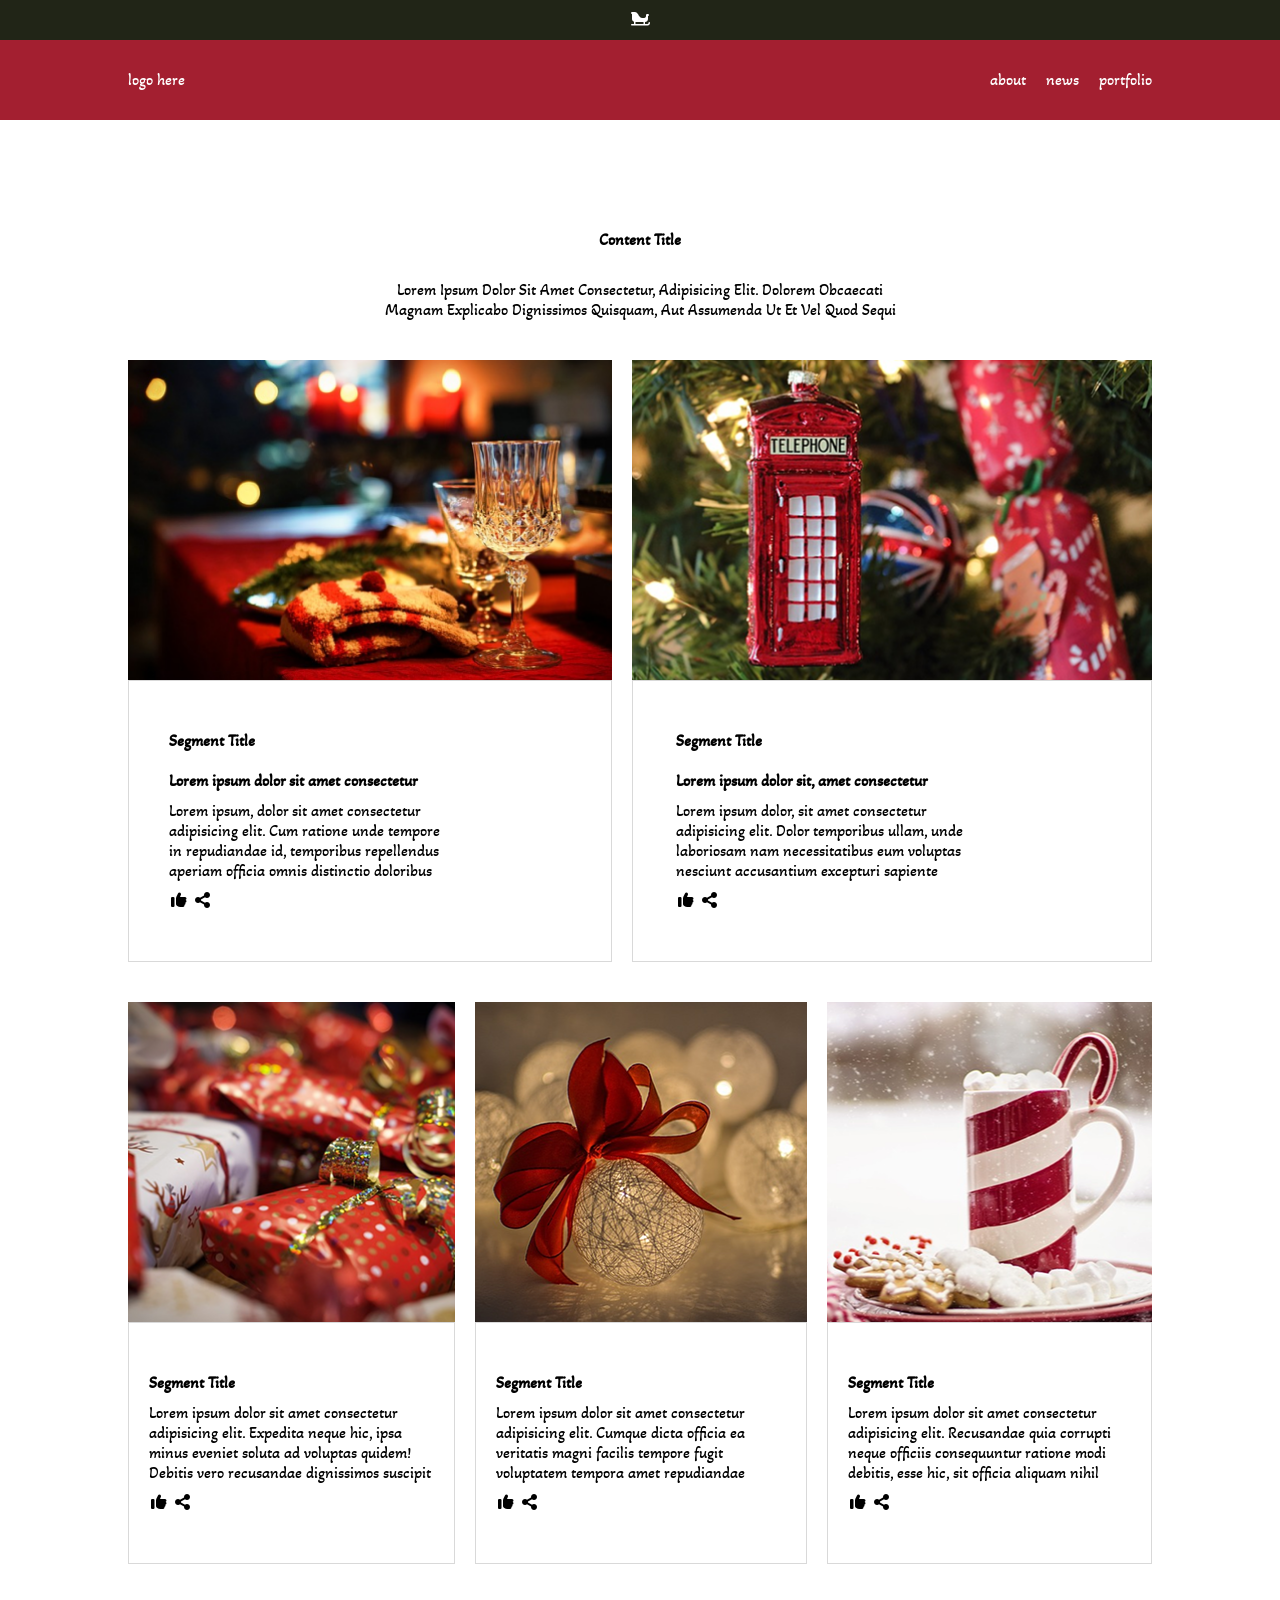
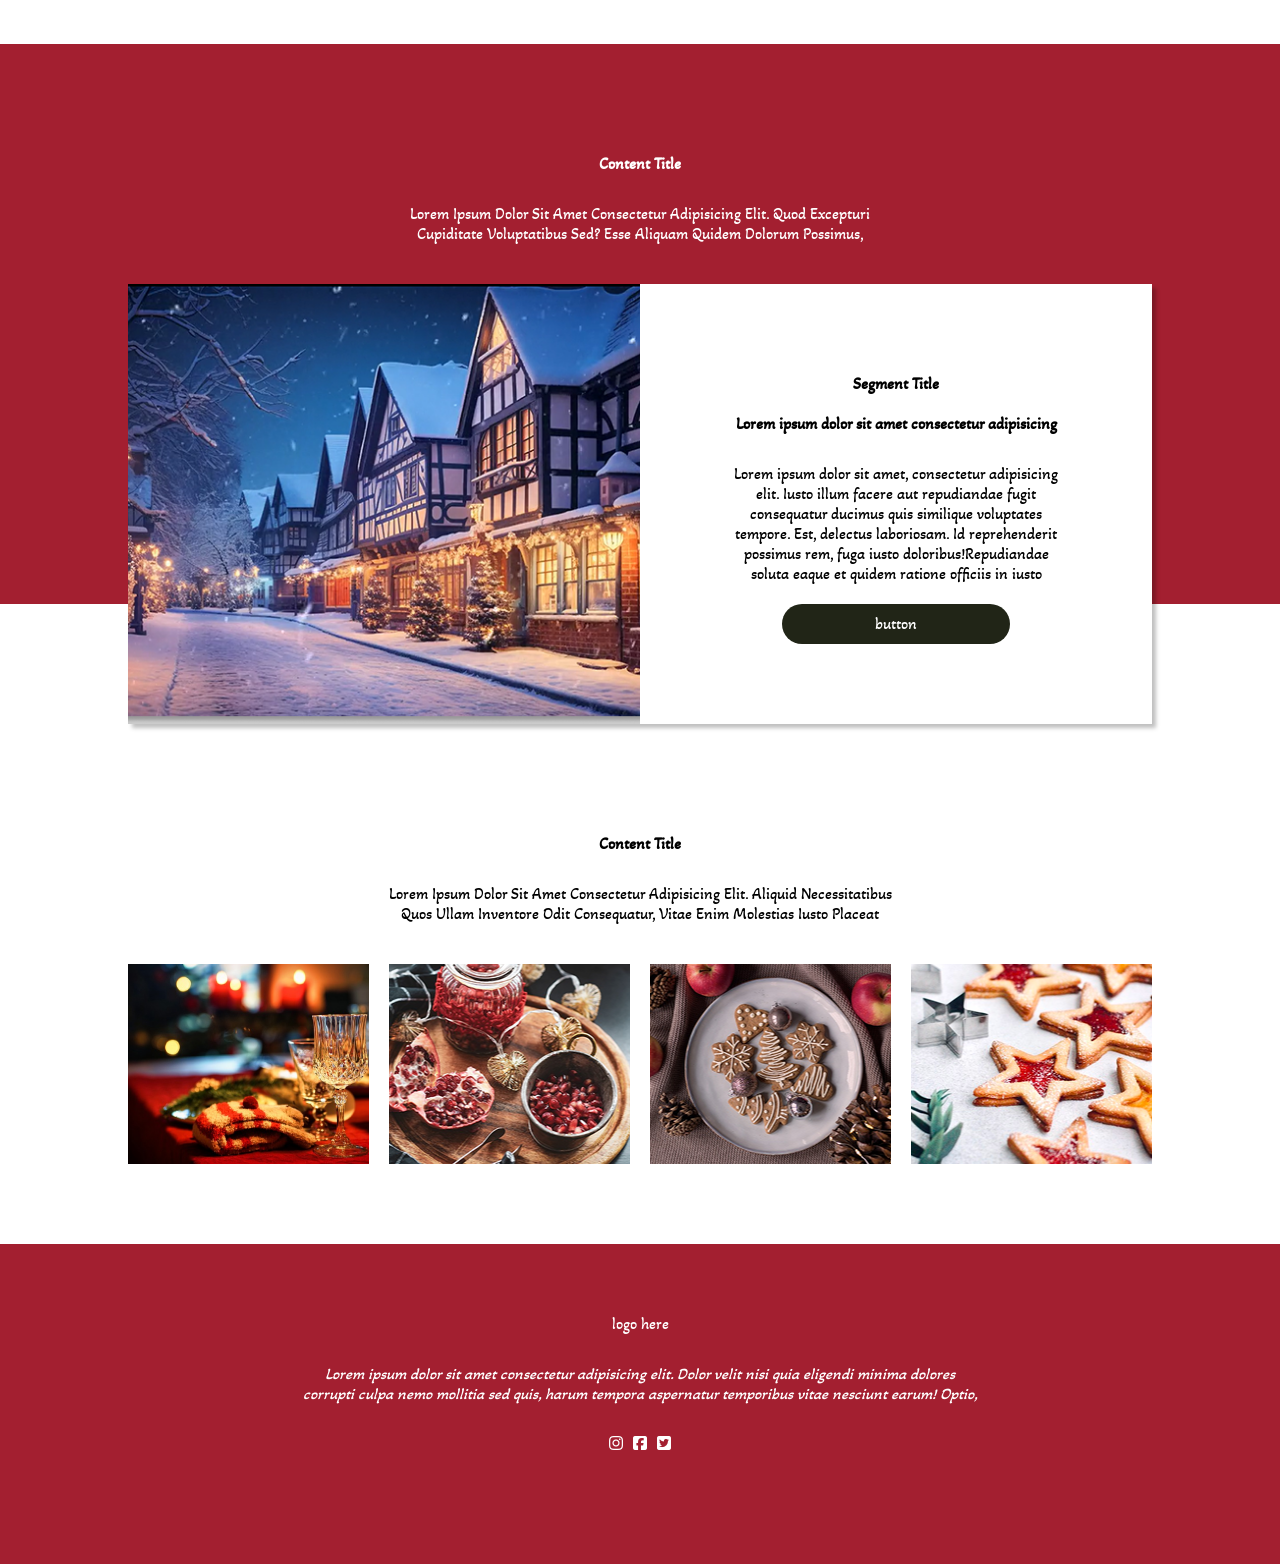
==== index.html @ 7577cf9d "인덱스" ====
<!DOCTYPE html>
<html lang="ko">

<head>
    <meta charset="UTF-8">
    <meta name="viewport" content="width=device-width, initial-scale=1.0">
    <title>크리스마스 사이트</title>
    <link rel="stylesheet" href="./css/all.min.css">
    <link rel="stylesheet" href="./reset.css">
    <style>
        @import url('https://fonts.googleapis.com/css2?family=Akaya+Kanadaka&family=Bitcount+Grid+Double:wght@100..900&family=Inter:ital,opsz,wght@0,14..32,100..900;1,14..32,100..900&family=Overlock:ital,wght@0,400;0,700;0,900;1,400;1,700;1,900&family=Pompiere&display=swap');

        body{
            font-family: 'Akaya Kanadaka', 'Inter', 'Overlock';
        }

        /* hdr-top-wrap */
        .hdr-top-wrap {
            background-color: #212517;
        }
        .hdr-top-wrap>.hdr-top {
            width: 80%;
            max-width: 1080px;
            margin: 0 auto;
            line-height: 40px;
            text-align: center;
            color: #fff;
        }

        .hdr-top-wrap>.hdr-top>i {}

        /* hdr-wrap */
        .hdr-wrap {
            background-color: #a31f30;
        }

        .hdr-wrap>header {
            width: 80%;
            max-width: 1080px;
            margin: 0 auto;
            display: flex;
            justify-content: space-between;
            line-height: 80px;
            color: #fff;
            font-family: 'Akaya Kanadaka';
        }

        .hdr-wrap>header>h1 {}

        .hdr-wrap>header>ul {
            display: flex;
            column-gap: 20px;
        }

        .hdr-wrap>header>ul>li {}

        /* 콘텐츠 공통 */
        .cnt-wrap{}

        .cnt-wrap>.content {
            width: 80%;
            max-width: 1080px;
            margin: 0 auto;
            margin-top: 80px;
        }

        .cnt-wrap>.content>header {
            text-align: center;
            text-transform: capitalize;
        }

        .cnt-wrap>.content>header>h2 {
            line-height: 80px;
            font-weight: 700;
        }

        .cnt-wrap>.content>header>h4 {
            height: 40px;
            line-height: 20px;
            overflow: hidden;
            width: calc(100% / 12 * 6);
            margin: 0 auto;
        }

        .cnt-wrap>.content>section {
            margin-top: 40px;
        }

        .cnt-wrap>.content>section>article {}

        .cnt-wrap>.content>section article>.image {
            background-color: #ccc;
            background-size: cover; 
            background-position: center; 
            background-repeat: no-repeat;
            color: transparent;
            font-size: 1px;
        }

        .cnt-wrap>.content>section>article>.texts {}

        .cnt-wrap>.content>section article>.texts>h3{
            line-height: 40px;
            font-weight: 700;
            text-transform: capitalize;
        }

        .cnt-wrap>.content>section article>.texts>h4{
            line-height: 40px;
            height: 40px;
            overflow: hidden;
            font-weight: 600;
        }

        .cnt-wrap>.content>section article>.texts>p {
            height: 80px;
            line-height: 20px;
            overflow: hidden;
        }

        .cnt-wrap>.content>section article>.texts>.icons {
            line-height: 40px;
        }

        .cnt-wrap>.content>section>article>.texts>.icons>i {}

        /* cnt-wrap1 */
        .cnt-wrap.cnt-wrap1 {}

        .cnt-wrap.cnt-wrap1>.content.cnt1 {}

        .cnt-wrap.cnt-wrap1>.content.cnt1>header {}

        .cnt-wrap.cnt-wrap1>.content.cnt1>header>h2 {}

        .cnt-wrap.cnt-wrap1>.content.cnt1>header>h4 {}

        .cnt-wrap.cnt-wrap1>.content.cnt1>section {}

        /* art-top */
        .cnt-wrap.cnt-wrap1>.content.cnt1>section>.art-top {
            display: flex;
            column-gap: 20px;
        }

        .cnt-wrap.cnt-wrap1>.content.cnt1>section>.art-top>article {}

        .cnt-wrap.cnt-wrap1>.content.cnt1>section>.art-top>article>.image {
            height: 320px;
        }

        .cnt-wrap.cnt-wrap1>.content.cnt1>section>.art-top>article>.image.i1 {
            background-image: url('./image/content1_image1.png');
        }
        .cnt-wrap.cnt-wrap1>.content.cnt1>section>.art-top>article>.image.i2 {
            background-image: url('./image/content1_image2.png');
            
        }

        .cnt-wrap.cnt-wrap1>.content.cnt1>section>.art-top>article>.texts {
            padding-top: 40px;
            padding-bottom: 40px;
            padding-left: calc(100% / 6 * 0.5);
            padding-right: calc(100% / 6 * 2);
            border : 1px solid #D9D9D9;
        }

        .cnt-wrap.cnt-wrap1>.content.cnt1>section>.art-top>article>.texts>h3 {}

        .cnt-wrap.cnt-wrap1>.content.cnt1>section>.art-top>article>.texts>h4 {}

        .cnt-wrap.cnt-wrap1>.content.cnt1>section>.art-top>article>.texts>p {}

        .cnt-wrap.cnt-wrap1>.content.cnt1>section>.art-top>article>.texts>.icons {}

        .cnt-wrap.cnt-wrap1>.content.cnt1>section>.art-top>article>.texts>.icons>i {}

        /* art-btm */
        .cnt-wrap.cnt-wrap1>.content.cnt1>section>.art-btm {
            display: flex;
            margin-top: 40px;
            column-gap: 20px;
        }

        .cnt-wrap.cnt-wrap1>.content.cnt1>section>.art-btm>article {}
        .cnt-wrap.cnt-wrap1>.content.cnt1>section>.art-btm>article>.image {
            height: 320px;
        }

        .cnt-wrap.cnt-wrap1>.content.cnt1>section>.art-btm>article>.image.i1 {
            background-image: url('./image/content1_image3.png');
        }

        .cnt-wrap.cnt-wrap1>.content.cnt1>section>.art-btm>article>.image.i2 {
            background-image: url('./image/content1_image4.png');
        }

        .cnt-wrap.cnt-wrap1>.content.cnt1>section>.art-btm>article>.image.i3 {
            background-image: url('./image/content1_image5.png');
        }

        .cnt-wrap.cnt-wrap1>.content.cnt1>section>.art-btm>article>.texts {
            padding: 40px 20px;
            border : 1px solid #D9D9D9;
        }

        .cnt-wrap.cnt-wrap1>.content.cnt1>section>.art-btm>article>.texts>h3 {}

        .cnt-wrap.cnt-wrap1>.content.cnt1>section>.art-btm>article>.texts>p {}

        .cnt-wrap.cnt-wrap1>.content.cnt1>section>.art-btm>article>.texts>.icons {}

        .cnt-wrap.cnt-wrap1>.content.cnt1>section>.art-btm>article>.texts>.icons>i {}

        /* cnt-wrap2 */
        .cnt-wrap.cnt-wrap2 {}

        .cnt-wrap.cnt-wrap2>.content.cnt2 {
            width: 100%;
            max-width: none;
        }

        .cnt-wrap.cnt-wrap2>.content.cnt2>header {
            padding-top: 80px;
            padding-bottom: 360px;
            background-color: #A31F30;
            color: #fff;
        }

        .cnt-wrap.cnt-wrap2>.content.cnt2>header>h2 {}

        .cnt-wrap.cnt-wrap2>.content.cnt2>header>h4 {
            width: calc(80% / 12 * 6);
            max-width: 520px;
        }

        .cnt-wrap.cnt-wrap2>.content.cnt2>section {
            width: 80%;
            max-width: 1080px;
            margin: 0 auto;
            margin-top: -320px;
        }

        .cnt-wrap.cnt-wrap2>.content.cnt2>section>article {
            display: flex;
            box-shadow: 4px 4px 4px rgba(0,0,0,0.25);
        }

        .cnt-wrap.cnt-wrap2>.content.cnt2>section>article>.image {
            width: 50%;
            background-image: url('./image/content2_image1.png');
        }

        .cnt-wrap.cnt-wrap2>.content.cnt2>section>article>.texts {
            width: 50%;
            text-align: center;
            padding: 80px calc(100% / 12);
            background-color: #fff;
        }

        .cnt-wrap.cnt-wrap2>.content.cnt2>section>article>.texts>h3 {}

        .cnt-wrap.cnt-wrap2>.content.cnt2>section>article>.texts>h4 {}

        .cnt-wrap.cnt-wrap2>.content.cnt2>section>article>.texts>p {
            height: 120px;
            margin-top: 20px;
        }

        .cnt-wrap.cnt-wrap2>.content.cnt2>section>article>.texts>button {
            line-height: 40px;
            margin-top: 20px;
            width: calc(100% / 6 * 4);
            background-color: #212517;
            border-radius: 20px;
            color: #fff;
        }

        /* cnt-wrap3 */
        .cnt-wrap.cnt-wrap3 {}

        .cnt-wrap.cnt-wrap3>.content.cnt3 {}

        .cnt-wrap.cnt-wrap3>.content.cnt3>header {}

        .cnt-wrap.cnt-wrap3>.content.cnt3>header>h2 {}

        .cnt-wrap.cnt-wrap3>.content.cnt3>header>h4 {}

        .cnt-wrap.cnt-wrap3>.content.cnt3>section {
            display: flex;
            column-gap: 20px;
        }

        .cnt-wrap.cnt-wrap3>.content.cnt3>section>article {
            height: 200px;
            overflow: hidden;
        }
        .cnt-wrap.cnt-wrap3>.content.cnt3>section>article:hover>.texts{
            margin-top:-200px;
        }
        
        .cnt-wrap.cnt-wrap3>.content.cnt3>section>article>.image {
            height: 200px;
        }
        .cnt-wrap.cnt-wrap3>.content.cnt3>section>article>.image.i1 {
            background-image: url('./image/content3_image1.png');
        }

        .cnt-wrap.cnt-wrap3>.content.cnt3>section>article>.image.i2 {
            background-image: url('./image/content3_image2.png');
        }

        .cnt-wrap.cnt-wrap3>.content.cnt3>section>article>.image.i3 {
            background-image: url('./image/content3_image3.png');
        }

        .cnt-wrap.cnt-wrap3>.content.cnt3>section>article>.image.i4 {
            background-image: url('./image/content3_image4.png');
        }

        .cnt-wrap.cnt-wrap3>.content.cnt3>section>article>.texts {
            padding: 40px 20px;
            color: #fff;
            background-color: rgba(51,51,51,0.4);
            transition: margin-top 0.5s;
        }
        .cnt-wrap.cnt-wrap3>.content.cnt3>section>article>.texts>h3 {}

        .cnt-wrap.cnt-wrap3>.content.cnt3>section>article>.texts>p {}

        /* ftr-wrap */
        .ftr-wrap {
            background-color: #a31f30;
        }

        .ftr-wrap>footer {
            width: 80%;
            max-width: 1080px;
            margin: 0 auto;
            margin-top: 80px;
            padding-top: 40px;
            padding-bottom: 80px;
            text-align: center;
            color: #fff;
        }

        .ftr-wrap>footer>h4 {
            line-height: 80px;
        }

        .ftr-wrap>footer>address {
            line-height: 20px;
            height: 40px;
            overflow: hidden;
            width: calc(100% / 12 * 8);
            margin: 0 auto;        
        }

        .ftr-wrap>footer>.icons {
            line-height: 80px;
        }

        .ftr-wrap>footer>.icons>i {}
    </style>
</head>

<body>
    <div class="hdr-top-wrap">
        <div class="hdr-top">
             <i class="fa-solid fa-sleigh"></i>
        </div>
    </div>
    <div class="hdr-wrap">
        <header>
            <h1>logo here</h1>
            <ul>
                <li>about</li>
                <li>news</li>
                <li>portfolio</li>
            </ul>
        </header>
    </div>
    <div class="cnt-wrap cnt-wrap1">
        <div class="content cnt1">
            <header>
                <h2>content title</h2>
                <h4>Lorem ipsum dolor sit amet consectetur, adipisicing elit. Dolorem obcaecati magnam explicabo
                    dignissimos quisquam, aut assumenda ut et vel quod sequi ullam culpa veniam necessitatibus delectus,
                    ipsam quos, tempore dicta.</h4>
            </header>
            <section>
                <div class="art-top">
                    <article>
                        <div class="image i1">이미지</div>
                        <div class="texts">
                            <h3>segment title</h3>
                            <h4>Lorem ipsum dolor sit amet consectetur adipisicing elit.</h4>
                            <p>Lorem ipsum, dolor sit amet consectetur adipisicing elit. Cum ratione unde tempore in
                                repudiandae id, temporibus repellendus aperiam officia omnis distinctio doloribus illo
                                voluptatem ullam saepe praesentium veritatis ea repellat.</p>
                             <div class="icons">
                                <i class="fa-solid fa-thumbs-up"></i>
                                <i class="fa-solid fa-share-nodes"></i>
                            </div>
                        </div>
                    </article>
                    <article>
                        <div class="image i2">이미지</div>
                        <div class="texts">
                            <h3>segment title</h3>
                            <h4>Lorem ipsum dolor sit, amet consectetur adipisicing elit.</h4>
                            <p>Lorem ipsum dolor, sit amet consectetur adipisicing elit. Dolor temporibus ullam, unde
                                laboriosam nam necessitatibus eum voluptas nesciunt accusantium excepturi sapiente
                                perspiciatis dolorum impedit quaerat. Maiores et neque tempore dolorum?</p>
                             <div class="icons">
                                <i class="fa-solid fa-thumbs-up"></i>
                                <i class="fa-solid fa-share-nodes"></i>
                            </div>
                        </div>
                    </article>
                </div>
                <div class="art-btm">
                    <article>
                        <div class="image i1">이미지</div>
                        <div class="texts">
                            <h3>segment title</h3>
                            <p>Lorem ipsum dolor sit amet consectetur adipisicing elit. Expedita neque hic, ipsa minus
                                eveniet soluta ad voluptas quidem! Debitis vero recusandae dignissimos suscipit nesciunt
                                voluptas soluta vitae facere nobis quod?</p>
                             <div class="icons">
                                <i class="fa-solid fa-thumbs-up"></i>
                                <i class="fa-solid fa-share-nodes"></i>
                            </div>
                        </div>
                    </article>
                    <article>
                        <div class="image i2">이미지</div>
                        <div class="texts">
                            <h3>segment title</h3>
                            <p>Lorem ipsum dolor sit amet consectetur adipisicing elit. Cumque dicta officia ea
                                veritatis magni facilis tempore fugit voluptatem tempora amet repudiandae nesciunt, sunt
                                provident molestias distinctio at, est, et doloribus!</p>
                             <div class="icons">
                                <i class="fa-solid fa-thumbs-up"></i>
                                <i class="fa-solid fa-share-nodes"></i>
                            </div>
                        </div>
                    </article>
                    <article>
                        <div class="image i3">이미지</div>
                        <div class="texts">
                            <h3>segment title</h3>
                            <p>Lorem ipsum dolor sit amet consectetur adipisicing elit. Recusandae quia corrupti neque
                                officiis consequuntur ratione modi debitis, esse hic, sit officia aliquam nihil aperiam.
                                Dolor autem quaerat illo laborum deleniti!</p>
                             <div class="icons">
                                <i class="fa-solid fa-thumbs-up"></i>
                                <i class="fa-solid fa-share-nodes"></i>
                            </div>
                        </div>
                    </article>
                </div>
            </section>
        </div>
    </div>
    <div class="cnt-wrap cnt-wrap2">
        <div class="content cnt2">
            <header>
                <h2>content title</h2>
                <h4>Lorem ipsum dolor sit amet consectetur adipisicing elit. Quod excepturi cupiditate voluptatibus sed?
                    Esse aliquam quidem dolorum possimus, necessitatibus cumque odio debitis magni! Nobis ab dolore
                    maxime. Facere, reprehenderit ullam.</h4>
            </header>
            <section>
                <article>
                    <div class="image">이미지</div>
                    <div class="texts">
                        <h3>segment title</h3>
                        <h4>Lorem ipsum dolor sit amet consectetur adipisicing elit.</h4>
                        <p><span>Lorem ipsum dolor sit amet, consectetur adipisicing elit. Iusto illum facere aut
                                repudiandae fugit consequatur ducimus quis similique voluptates tempore. Est, delectus
                                laboriosam. Id reprehenderit possimus rem, fuga iusto doloribus!</span><span>Repudiandae
                                soluta eaque et quidem ratione officiis in iusto accusantium cumque explicabo, dolor
                                totam quia quo optio cum laboriosam dolore? Officiis quis nemo quam ipsa reiciendis
                                delectus tempora, placeat culpa!</span><span>Impedit in quas culpa corrupti amet placeat
                                repellat, aliquid voluptas error, a mollitia, quo iure fuga ad. Error accusantium odio
                                officiis voluptatibus amet, rerum soluta nesciunt! Odit dignissimos a
                                reprehenderit!</span></p>
                        <button>button</button>
                    </div>
                </article>
            </section>
        </div>
    </div>
    <div class="cnt-wrap cnt-wrap3">
        <div class="content cnt3">
            <header>
                <h2>content title</h2>
                <h4>Lorem ipsum dolor sit amet consectetur adipisicing elit. Aliquid necessitatibus quos ullam inventore
                    odit consequatur, vitae enim molestias iusto placeat recusandae eum nesciunt soluta obcaecati magnam
                    debitis optio veritatis quasi.</h4>
            </header>
            <section>
                <article>
                    <div class="image i1">이미지</div>
                    <div class="texts">
                        <h3>segment title</h3>
                        <p>Lorem, ipsum dolor sit amet consectetur adipisicing elit. Ipsum voluptas corporis quaerat
                            totam recusandae praesentium ullam, modi impedit nam consequatur vitae repudiandae unde quos
                            vero animi sapiente incidunt laborum labore?</p>
                    </div>
                </article>
                <article>
                    <div class="image i2">이미지</div>
                    <div class="texts">
                        <h3>segment title</h3>
                        <p>Lorem, ipsum dolor sit amet consectetur adipisicing elit. Ipsum voluptas corporis quaerat
                            totam recusandae praesentium ullam, modi impedit nam consequatur vitae repudiandae unde quos
                            vero animi sapiente incidunt laborum labore?</p>
                    </div>
                </article>
                <article>
                    <div class="image i3">이미지</div>
                    <div class="texts">
                        <h3>segment title</h3>
                        <p>Lorem, ipsum dolor sit amet consectetur adipisicing elit. Ipsum voluptas corporis quaerat
                            totam recusandae praesentium ullam, modi impedit nam consequatur vitae repudiandae unde quos
                            vero animi sapiente incidunt laborum labore?</p>
                    </div>
                </article>
                <article>
                    <div class="image i4">이미지</div>
                    <div class="texts">
                        <h3>segment title</h3>
                        <p>Lorem, ipsum dolor sit amet consectetur adipisicing elit. Ipsum voluptas corporis quaerat
                            totam recusandae praesentium ullam, modi impedit nam consequatur vitae repudiandae unde quos
                            vero animi sapiente incidunt laborum labore?</p>
                    </div>
                </article>
            </section>
        </div>
    </div>
    <div class="ftr-wrap">
        <footer>
            <h4>logo here</h4>
            <address>Lorem ipsum dolor sit amet consectetur adipisicing elit. Dolor velit nisi quia eligendi minima
                dolores corrupti culpa nemo mollitia sed quis, harum tempora aspernatur temporibus vitae nesciunt earum!
                Optio, incidunt!</address>
           <div class="icons">
                <i class="fa-brands fa-instagram"></i>
                <i class="fa-brands fa-square-facebook"></i>
                <i class="fa-brands fa-square-twitter"></i>
            </div>
        </footer>
    </div>
</body>

</html>
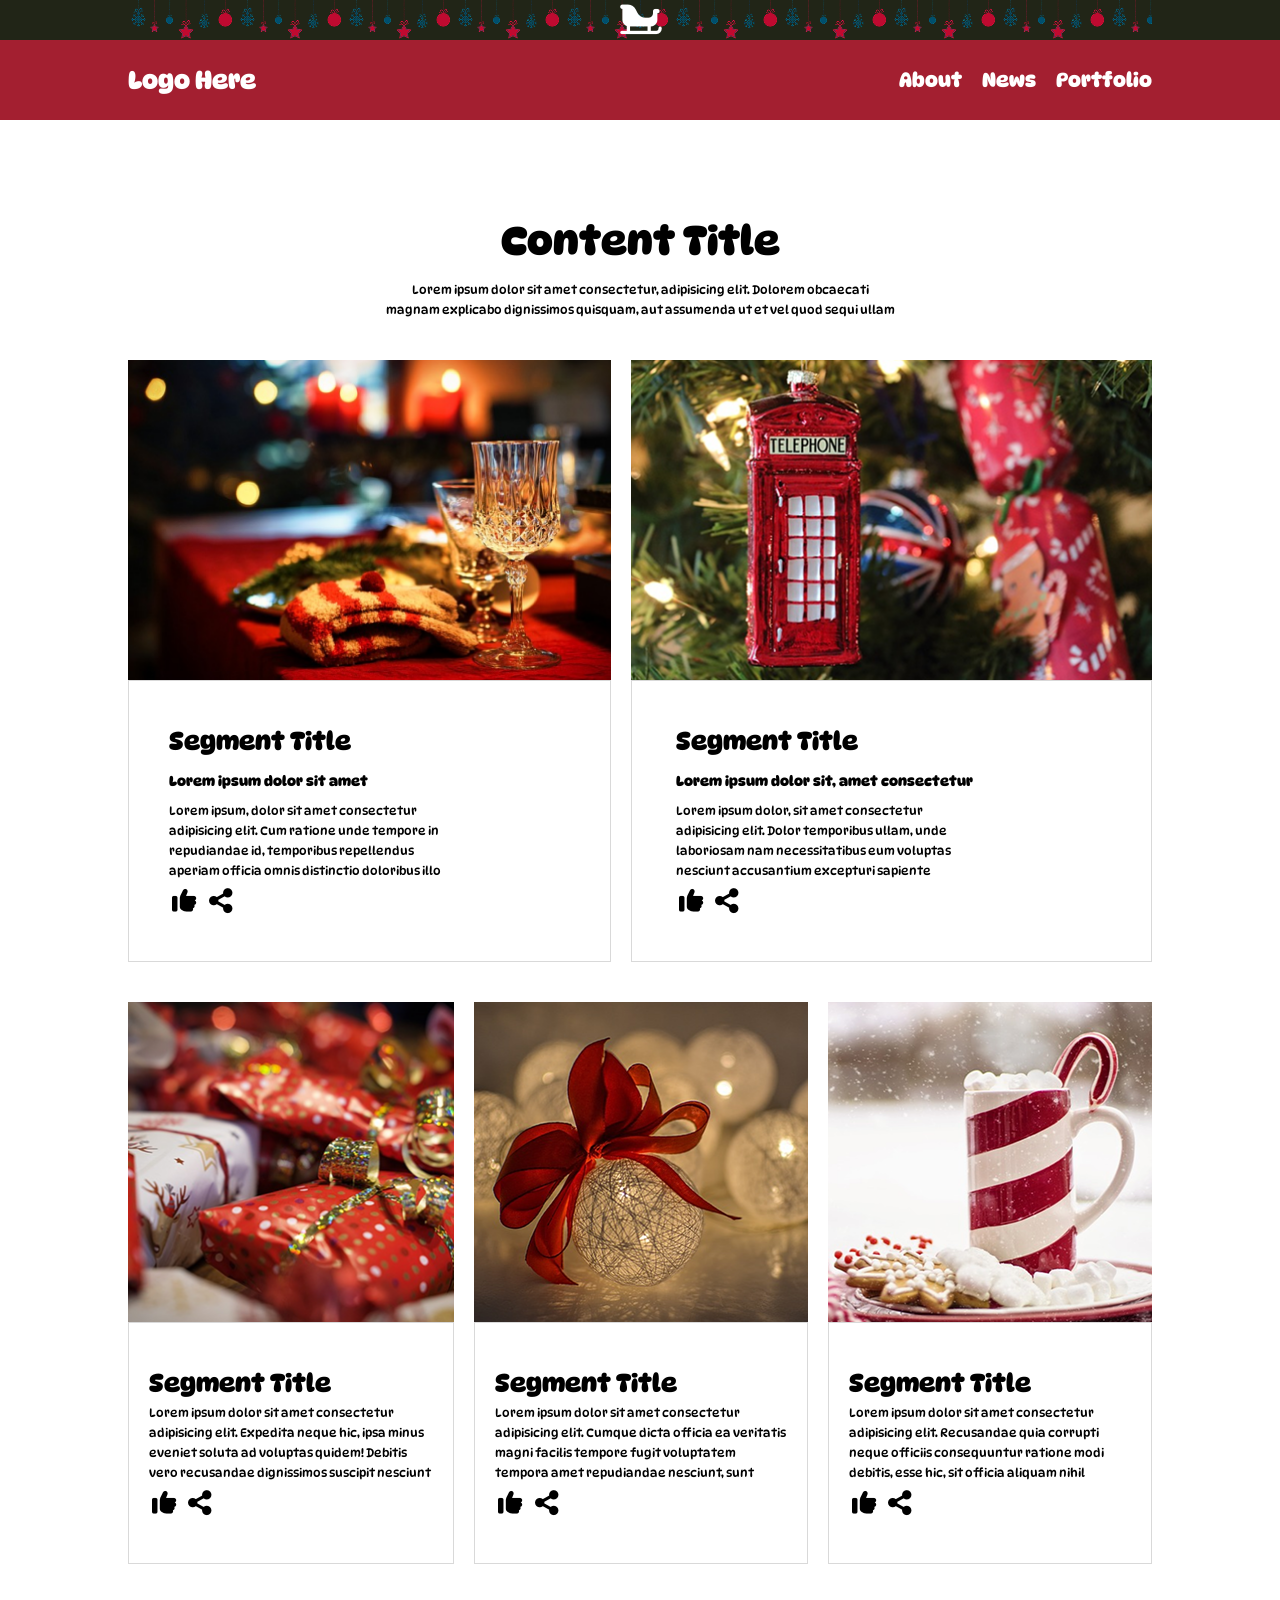
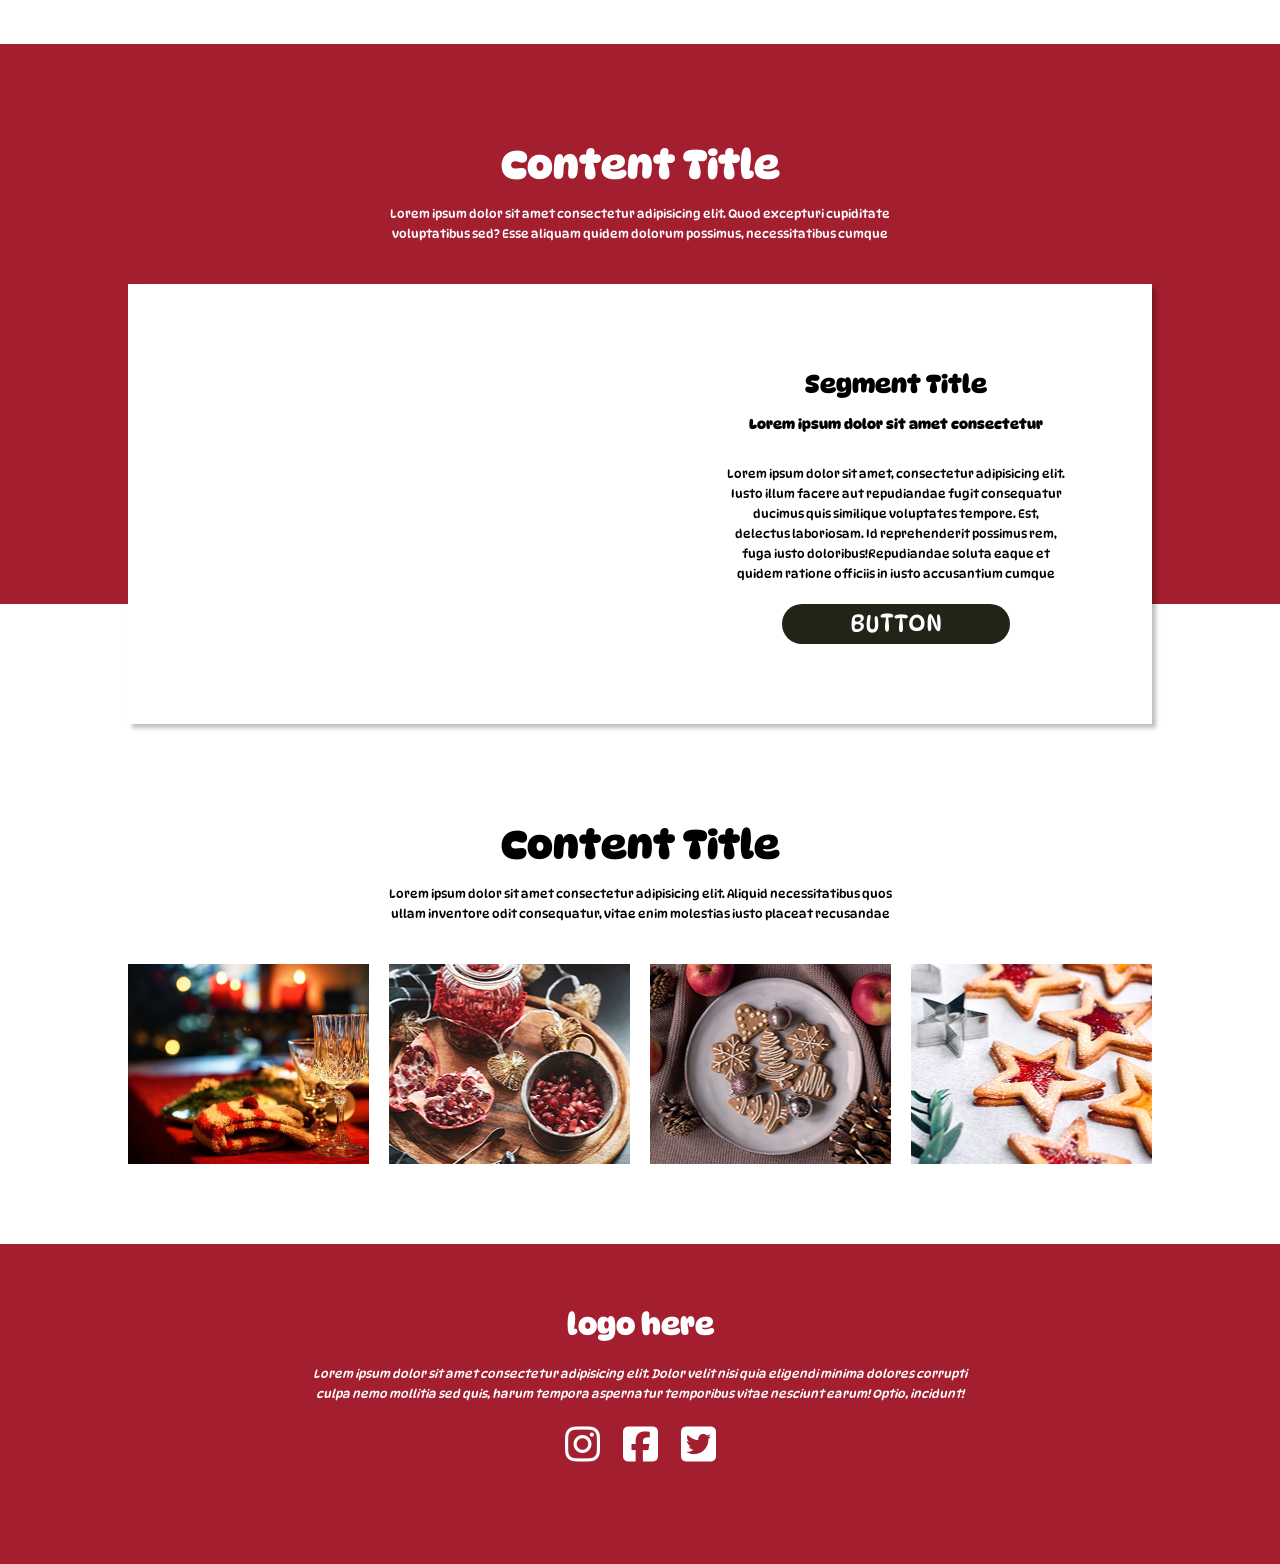
==== commit d3dc799b: "." ====
--- a/index.html
+++ b/index.html
@@ -1,559 +1,204 @@
-<!DOCTYPE html>
-<html lang="ko">
-
-<head>
-    <meta charset="UTF-8">
-    <meta name="viewport" content="width=device-width, initial-scale=1.0">
-    <title>크리스마스 사이트</title>
-    <link rel="stylesheet" href="./css/all.min.css">
-    <link rel="stylesheet" href="./reset.css">
-    <style>
-        @import url('https://fonts.googleapis.com/css2?family=Akaya+Kanadaka&family=Bitcount+Grid+Double:wght@100..900&family=Inter:ital,opsz,wght@0,14..32,100..900;1,14..32,100..900&family=Overlock:ital,wght@0,400;0,700;0,900;1,400;1,700;1,900&family=Pompiere&display=swap');
-
-        body{
-            font-family: 'Akaya Kanadaka', 'Inter', 'Overlock';
-        }
-
-        /* hdr-top-wrap */
-        .hdr-top-wrap {
-            background-color: #212517;
-        }
-        .hdr-top-wrap>.hdr-top {
-            width: 80%;
-            max-width: 1080px;
-            margin: 0 auto;
-            line-height: 40px;
-            text-align: center;
-            color: #fff;
-        }
-
-        .hdr-top-wrap>.hdr-top>i {}
-
-        /* hdr-wrap */
-        .hdr-wrap {
-            background-color: #a31f30;
-        }
-
-        .hdr-wrap>header {
-            width: 80%;
-            max-width: 1080px;
-            margin: 0 auto;
-            display: flex;
-            justify-content: space-between;
-            line-height: 80px;
-            color: #fff;
-            font-family: 'Akaya Kanadaka';
-        }
-
-        .hdr-wrap>header>h1 {}
-
-        .hdr-wrap>header>ul {
-            display: flex;
-            column-gap: 20px;
-        }
-
-        .hdr-wrap>header>ul>li {}
-
-        /* 콘텐츠 공통 */
-        .cnt-wrap{}
-
-        .cnt-wrap>.content {
-            width: 80%;
-            max-width: 1080px;
-            margin: 0 auto;
-            margin-top: 80px;
-        }
-
-        .cnt-wrap>.content>header {
-            text-align: center;
-            text-transform: capitalize;
-        }
-
-        .cnt-wrap>.content>header>h2 {
-            line-height: 80px;
-            font-weight: 700;
-        }
-
-        .cnt-wrap>.content>header>h4 {
-            height: 40px;
-            line-height: 20px;
-            overflow: hidden;
-            width: calc(100% / 12 * 6);
-            margin: 0 auto;
-        }
-
-        .cnt-wrap>.content>section {
-            margin-top: 40px;
-        }
-
-        .cnt-wrap>.content>section>article {}
-
-        .cnt-wrap>.content>section article>.image {
-            background-color: #ccc;
-            background-size: cover; 
-            background-position: center; 
-            background-repeat: no-repeat;
-            color: transparent;
-            font-size: 1px;
-        }
-
-        .cnt-wrap>.content>section>article>.texts {}
-
-        .cnt-wrap>.content>section article>.texts>h3{
-            line-height: 40px;
-            font-weight: 700;
-            text-transform: capitalize;
-        }
-
-        .cnt-wrap>.content>section article>.texts>h4{
-            line-height: 40px;
-            height: 40px;
-            overflow: hidden;
-            font-weight: 600;
-        }
-
-        .cnt-wrap>.content>section article>.texts>p {
-            height: 80px;
-            line-height: 20px;
-            overflow: hidden;
-        }
-
-        .cnt-wrap>.content>section article>.texts>.icons {
-            line-height: 40px;
-        }
-
-        .cnt-wrap>.content>section>article>.texts>.icons>i {}
-
-        /* cnt-wrap1 */
-        .cnt-wrap.cnt-wrap1 {}
-
-        .cnt-wrap.cnt-wrap1>.content.cnt1 {}
-
-        .cnt-wrap.cnt-wrap1>.content.cnt1>header {}
-
-        .cnt-wrap.cnt-wrap1>.content.cnt1>header>h2 {}
-
-        .cnt-wrap.cnt-wrap1>.content.cnt1>header>h4 {}
-
-        .cnt-wrap.cnt-wrap1>.content.cnt1>section {}
-
-        /* art-top */
-        .cnt-wrap.cnt-wrap1>.content.cnt1>section>.art-top {
-            display: flex;
-            column-gap: 20px;
-        }
-
-        .cnt-wrap.cnt-wrap1>.content.cnt1>section>.art-top>article {}
-
-        .cnt-wrap.cnt-wrap1>.content.cnt1>section>.art-top>article>.image {
-            height: 320px;
-        }
-
-        .cnt-wrap.cnt-wrap1>.content.cnt1>section>.art-top>article>.image.i1 {
-            background-image: url('./image/content1_image1.png');
-        }
-        .cnt-wrap.cnt-wrap1>.content.cnt1>section>.art-top>article>.image.i2 {
-            background-image: url('./image/content1_image2.png');
-            
-        }
-
-        .cnt-wrap.cnt-wrap1>.content.cnt1>section>.art-top>article>.texts {
-            padding-top: 40px;
-            padding-bottom: 40px;
-            padding-left: calc(100% / 6 * 0.5);
-            padding-right: calc(100% / 6 * 2);
-            border : 1px solid #D9D9D9;
-        }
-
-        .cnt-wrap.cnt-wrap1>.content.cnt1>section>.art-top>article>.texts>h3 {}
-
-        .cnt-wrap.cnt-wrap1>.content.cnt1>section>.art-top>article>.texts>h4 {}
-
-        .cnt-wrap.cnt-wrap1>.content.cnt1>section>.art-top>article>.texts>p {}
-
-        .cnt-wrap.cnt-wrap1>.content.cnt1>section>.art-top>article>.texts>.icons {}
-
-        .cnt-wrap.cnt-wrap1>.content.cnt1>section>.art-top>article>.texts>.icons>i {}
-
-        /* art-btm */
-        .cnt-wrap.cnt-wrap1>.content.cnt1>section>.art-btm {
-            display: flex;
-            margin-top: 40px;
-            column-gap: 20px;
-        }
-
-        .cnt-wrap.cnt-wrap1>.content.cnt1>section>.art-btm>article {}
-        .cnt-wrap.cnt-wrap1>.content.cnt1>section>.art-btm>article>.image {
-            height: 320px;
-        }
-
-        .cnt-wrap.cnt-wrap1>.content.cnt1>section>.art-btm>article>.image.i1 {
-            background-image: url('./image/content1_image3.png');
-        }
-
-        .cnt-wrap.cnt-wrap1>.content.cnt1>section>.art-btm>article>.image.i2 {
-            background-image: url('./image/content1_image4.png');
-        }
-
-        .cnt-wrap.cnt-wrap1>.content.cnt1>section>.art-btm>article>.image.i3 {
-            background-image: url('./image/content1_image5.png');
-        }
-
-        .cnt-wrap.cnt-wrap1>.content.cnt1>section>.art-btm>article>.texts {
-            padding: 40px 20px;
-            border : 1px solid #D9D9D9;
-        }
-
-        .cnt-wrap.cnt-wrap1>.content.cnt1>section>.art-btm>article>.texts>h3 {}
-
-        .cnt-wrap.cnt-wrap1>.content.cnt1>section>.art-btm>article>.texts>p {}
-
-        .cnt-wrap.cnt-wrap1>.content.cnt1>section>.art-btm>article>.texts>.icons {}
-
-        .cnt-wrap.cnt-wrap1>.content.cnt1>section>.art-btm>article>.texts>.icons>i {}
-
-        /* cnt-wrap2 */
-        .cnt-wrap.cnt-wrap2 {}
-
-        .cnt-wrap.cnt-wrap2>.content.cnt2 {
-            width: 100%;
-            max-width: none;
-        }
-
-        .cnt-wrap.cnt-wrap2>.content.cnt2>header {
-            padding-top: 80px;
-            padding-bottom: 360px;
-            background-color: #A31F30;
-            color: #fff;
-        }
-
-        .cnt-wrap.cnt-wrap2>.content.cnt2>header>h2 {}
-
-        .cnt-wrap.cnt-wrap2>.content.cnt2>header>h4 {
-            width: calc(80% / 12 * 6);
-            max-width: 520px;
-        }
-
-        .cnt-wrap.cnt-wrap2>.content.cnt2>section {
-            width: 80%;
-            max-width: 1080px;
-            margin: 0 auto;
-            margin-top: -320px;
-        }
-
-        .cnt-wrap.cnt-wrap2>.content.cnt2>section>article {
-            display: flex;
-            box-shadow: 4px 4px 4px rgba(0,0,0,0.25);
-        }
-
-        .cnt-wrap.cnt-wrap2>.content.cnt2>section>article>.image {
-            width: 50%;
-            background-image: url('./image/content2_image1.png');
-        }
-
-        .cnt-wrap.cnt-wrap2>.content.cnt2>section>article>.texts {
-            width: 50%;
-            text-align: center;
-            padding: 80px calc(100% / 12);
-            background-color: #fff;
-        }
-
-        .cnt-wrap.cnt-wrap2>.content.cnt2>section>article>.texts>h3 {}
-
-        .cnt-wrap.cnt-wrap2>.content.cnt2>section>article>.texts>h4 {}
-
-        .cnt-wrap.cnt-wrap2>.content.cnt2>section>article>.texts>p {
-            height: 120px;
-            margin-top: 20px;
-        }
-
-        .cnt-wrap.cnt-wrap2>.content.cnt2>section>article>.texts>button {
-            line-height: 40px;
-            margin-top: 20px;
-            width: calc(100% / 6 * 4);
-            background-color: #212517;
-            border-radius: 20px;
-            color: #fff;
-        }
-
-        /* cnt-wrap3 */
-        .cnt-wrap.cnt-wrap3 {}
-
-        .cnt-wrap.cnt-wrap3>.content.cnt3 {}
-
-        .cnt-wrap.cnt-wrap3>.content.cnt3>header {}
-
-        .cnt-wrap.cnt-wrap3>.content.cnt3>header>h2 {}
-
-        .cnt-wrap.cnt-wrap3>.content.cnt3>header>h4 {}
-
-        .cnt-wrap.cnt-wrap3>.content.cnt3>section {
-            display: flex;
-            column-gap: 20px;
-        }
-
-        .cnt-wrap.cnt-wrap3>.content.cnt3>section>article {
-            height: 200px;
-            overflow: hidden;
-        }
-        .cnt-wrap.cnt-wrap3>.content.cnt3>section>article:hover>.texts{
-            margin-top:-200px;
-        }
-        
-        .cnt-wrap.cnt-wrap3>.content.cnt3>section>article>.image {
-            height: 200px;
-        }
-        .cnt-wrap.cnt-wrap3>.content.cnt3>section>article>.image.i1 {
-            background-image: url('./image/content3_image1.png');
-        }
-
-        .cnt-wrap.cnt-wrap3>.content.cnt3>section>article>.image.i2 {
-            background-image: url('./image/content3_image2.png');
-        }
-
-        .cnt-wrap.cnt-wrap3>.content.cnt3>section>article>.image.i3 {
-            background-image: url('./image/content3_image3.png');
-        }
-
-        .cnt-wrap.cnt-wrap3>.content.cnt3>section>article>.image.i4 {
-            background-image: url('./image/content3_image4.png');
-        }
-
-        .cnt-wrap.cnt-wrap3>.content.cnt3>section>article>.texts {
-            padding: 40px 20px;
-            color: #fff;
-            background-color: rgba(51,51,51,0.4);
-            transition: margin-top 0.5s;
-        }
-        .cnt-wrap.cnt-wrap3>.content.cnt3>section>article>.texts>h3 {}
-
-        .cnt-wrap.cnt-wrap3>.content.cnt3>section>article>.texts>p {}
-
-        /* ftr-wrap */
-        .ftr-wrap {
-            background-color: #a31f30;
-        }
-
-        .ftr-wrap>footer {
-            width: 80%;
-            max-width: 1080px;
-            margin: 0 auto;
-            margin-top: 80px;
-            padding-top: 40px;
-            padding-bottom: 80px;
-            text-align: center;
-            color: #fff;
-        }
-
-        .ftr-wrap>footer>h4 {
-            line-height: 80px;
-        }
-
-        .ftr-wrap>footer>address {
-            line-height: 20px;
-            height: 40px;
-            overflow: hidden;
-            width: calc(100% / 12 * 8);
-            margin: 0 auto;        
-        }
-
-        .ftr-wrap>footer>.icons {
-            line-height: 80px;
-        }
-
-        .ftr-wrap>footer>.icons>i {}
-    </style>
-</head>
-
-<body>
-    <div class="hdr-top-wrap">
-        <div class="hdr-top">
-             <i class="fa-solid fa-sleigh"></i>
-        </div>
-    </div>
-    <div class="hdr-wrap">
-        <header>
-            <h1>logo here</h1>
-            <ul>
-                <li>about</li>
-                <li>news</li>
-                <li>portfolio</li>
-            </ul>
-        </header>
-    </div>
-    <div class="cnt-wrap cnt-wrap1">
-        <div class="content cnt1">
-            <header>
-                <h2>content title</h2>
-                <h4>Lorem ipsum dolor sit amet consectetur, adipisicing elit. Dolorem obcaecati magnam explicabo
-                    dignissimos quisquam, aut assumenda ut et vel quod sequi ullam culpa veniam necessitatibus delectus,
-                    ipsam quos, tempore dicta.</h4>
-            </header>
-            <section>
-                <div class="art-top">
-                    <article>
-                        <div class="image i1">이미지</div>
-                        <div class="texts">
-                            <h3>segment title</h3>
-                            <h4>Lorem ipsum dolor sit amet consectetur adipisicing elit.</h4>
-                            <p>Lorem ipsum, dolor sit amet consectetur adipisicing elit. Cum ratione unde tempore in
-                                repudiandae id, temporibus repellendus aperiam officia omnis distinctio doloribus illo
-                                voluptatem ullam saepe praesentium veritatis ea repellat.</p>
-                             <div class="icons">
-                                <i class="fa-solid fa-thumbs-up"></i>
-                                <i class="fa-solid fa-share-nodes"></i>
-                            </div>
-                        </div>
-                    </article>
-                    <article>
-                        <div class="image i2">이미지</div>
-                        <div class="texts">
-                            <h3>segment title</h3>
-                            <h4>Lorem ipsum dolor sit, amet consectetur adipisicing elit.</h4>
-                            <p>Lorem ipsum dolor, sit amet consectetur adipisicing elit. Dolor temporibus ullam, unde
-                                laboriosam nam necessitatibus eum voluptas nesciunt accusantium excepturi sapiente
-                                perspiciatis dolorum impedit quaerat. Maiores et neque tempore dolorum?</p>
-                             <div class="icons">
-                                <i class="fa-solid fa-thumbs-up"></i>
-                                <i class="fa-solid fa-share-nodes"></i>
-                            </div>
-                        </div>
-                    </article>
-                </div>
-                <div class="art-btm">
-                    <article>
-                        <div class="image i1">이미지</div>
-                        <div class="texts">
-                            <h3>segment title</h3>
-                            <p>Lorem ipsum dolor sit amet consectetur adipisicing elit. Expedita neque hic, ipsa minus
-                                eveniet soluta ad voluptas quidem! Debitis vero recusandae dignissimos suscipit nesciunt
-                                voluptas soluta vitae facere nobis quod?</p>
-                             <div class="icons">
-                                <i class="fa-solid fa-thumbs-up"></i>
-                                <i class="fa-solid fa-share-nodes"></i>
-                            </div>
-                        </div>
-                    </article>
-                    <article>
-                        <div class="image i2">이미지</div>
-                        <div class="texts">
-                            <h3>segment title</h3>
-                            <p>Lorem ipsum dolor sit amet consectetur adipisicing elit. Cumque dicta officia ea
-                                veritatis magni facilis tempore fugit voluptatem tempora amet repudiandae nesciunt, sunt
-                                provident molestias distinctio at, est, et doloribus!</p>
-                             <div class="icons">
-                                <i class="fa-solid fa-thumbs-up"></i>
-                                <i class="fa-solid fa-share-nodes"></i>
-                            </div>
-                        </div>
-                    </article>
-                    <article>
-                        <div class="image i3">이미지</div>
-                        <div class="texts">
-                            <h3>segment title</h3>
-                            <p>Lorem ipsum dolor sit amet consectetur adipisicing elit. Recusandae quia corrupti neque
-                                officiis consequuntur ratione modi debitis, esse hic, sit officia aliquam nihil aperiam.
-                                Dolor autem quaerat illo laborum deleniti!</p>
-                             <div class="icons">
-                                <i class="fa-solid fa-thumbs-up"></i>
-                                <i class="fa-solid fa-share-nodes"></i>
-                            </div>
-                        </div>
-                    </article>
-                </div>
-            </section>
-        </div>
-    </div>
-    <div class="cnt-wrap cnt-wrap2">
-        <div class="content cnt2">
-            <header>
-                <h2>content title</h2>
-                <h4>Lorem ipsum dolor sit amet consectetur adipisicing elit. Quod excepturi cupiditate voluptatibus sed?
-                    Esse aliquam quidem dolorum possimus, necessitatibus cumque odio debitis magni! Nobis ab dolore
-                    maxime. Facere, reprehenderit ullam.</h4>
-            </header>
-            <section>
-                <article>
-                    <div class="image">이미지</div>
-                    <div class="texts">
-                        <h3>segment title</h3>
-                        <h4>Lorem ipsum dolor sit amet consectetur adipisicing elit.</h4>
-                        <p><span>Lorem ipsum dolor sit amet, consectetur adipisicing elit. Iusto illum facere aut
-                                repudiandae fugit consequatur ducimus quis similique voluptates tempore. Est, delectus
-                                laboriosam. Id reprehenderit possimus rem, fuga iusto doloribus!</span><span>Repudiandae
-                                soluta eaque et quidem ratione officiis in iusto accusantium cumque explicabo, dolor
-                                totam quia quo optio cum laboriosam dolore? Officiis quis nemo quam ipsa reiciendis
-                                delectus tempora, placeat culpa!</span><span>Impedit in quas culpa corrupti amet placeat
-                                repellat, aliquid voluptas error, a mollitia, quo iure fuga ad. Error accusantium odio
-                                officiis voluptatibus amet, rerum soluta nesciunt! Odit dignissimos a
-                                reprehenderit!</span></p>
-                        <button>button</button>
-                    </div>
-                </article>
-            </section>
-        </div>
-    </div>
-    <div class="cnt-wrap cnt-wrap3">
-        <div class="content cnt3">
-            <header>
-                <h2>content title</h2>
-                <h4>Lorem ipsum dolor sit amet consectetur adipisicing elit. Aliquid necessitatibus quos ullam inventore
-                    odit consequatur, vitae enim molestias iusto placeat recusandae eum nesciunt soluta obcaecati magnam
-                    debitis optio veritatis quasi.</h4>
-            </header>
-            <section>
-                <article>
-                    <div class="image i1">이미지</div>
-                    <div class="texts">
-                        <h3>segment title</h3>
-                        <p>Lorem, ipsum dolor sit amet consectetur adipisicing elit. Ipsum voluptas corporis quaerat
-                            totam recusandae praesentium ullam, modi impedit nam consequatur vitae repudiandae unde quos
-                            vero animi sapiente incidunt laborum labore?</p>
-                    </div>
-                </article>
-                <article>
-                    <div class="image i2">이미지</div>
-                    <div class="texts">
-                        <h3>segment title</h3>
-                        <p>Lorem, ipsum dolor sit amet consectetur adipisicing elit. Ipsum voluptas corporis quaerat
-                            totam recusandae praesentium ullam, modi impedit nam consequatur vitae repudiandae unde quos
-                            vero animi sapiente incidunt laborum labore?</p>
-                    </div>
-                </article>
-                <article>
-                    <div class="image i3">이미지</div>
-                    <div class="texts">
-                        <h3>segment title</h3>
-                        <p>Lorem, ipsum dolor sit amet consectetur adipisicing elit. Ipsum voluptas corporis quaerat
-                            totam recusandae praesentium ullam, modi impedit nam consequatur vitae repudiandae unde quos
-                            vero animi sapiente incidunt laborum labore?</p>
-                    </div>
-                </article>
-                <article>
-                    <div class="image i4">이미지</div>
-                    <div class="texts">
-                        <h3>segment title</h3>
-                        <p>Lorem, ipsum dolor sit amet consectetur adipisicing elit. Ipsum voluptas corporis quaerat
-                            totam recusandae praesentium ullam, modi impedit nam consequatur vitae repudiandae unde quos
-                            vero animi sapiente incidunt laborum labore?</p>
-                    </div>
-                </article>
-            </section>
-        </div>
-    </div>
-    <div class="ftr-wrap">
-        <footer>
-            <h4>logo here</h4>
-            <address>Lorem ipsum dolor sit amet consectetur adipisicing elit. Dolor velit nisi quia eligendi minima
-                dolores corrupti culpa nemo mollitia sed quis, harum tempora aspernatur temporibus vitae nesciunt earum!
-                Optio, incidunt!</address>
-           <div class="icons">
-                <i class="fa-brands fa-instagram"></i>
-                <i class="fa-brands fa-square-facebook"></i>
-                <i class="fa-brands fa-square-twitter"></i>
-            </div>
-        </footer>
-    </div>
-</body>
-
+<!DOCTYPE html>
+<html lang="en">
+<head>
+    <meta charset="UTF-8">
+    <meta name="viewport" content="width=device-width, initial-scale=1.0">
+    <title>20260411 실습</title>
+    <link rel="stylesheet" href="./css/all.min.css">
+    <link rel="stylesheet" href="./css/reset.css">
+    <link rel="stylesheet" href="./css/20260411exe01.css">
+</head>
+<body>
+     <div class="hdr-top-wrap">
+        <div class="hdr-top">
+             <i class="fa-solid fa-sleigh"></i>
+        </div>
+    </div>
+    <div class="hdr-wrap">
+        <header>
+            <h1>logo here</h1>
+            <ul>
+                <li>about</li>
+                <li>news</li>
+                <li>portfolio</li>
+                <li><i class="fa-solid fa-gift"></i></li>
+            </ul>
+        </header>
+    </div>
+    <div class="cnt-wrap cnt-wrap1">
+        <div class="content cnt1">
+            <header>
+                <h2>content title</h2>
+                <h4>Lorem ipsum dolor sit amet consectetur, adipisicing elit. Dolorem obcaecati magnam explicabo
+                    dignissimos quisquam, aut assumenda ut et vel quod sequi ullam culpa veniam necessitatibus delectus,
+                    ipsam quos, tempore dicta.</h4>
+            </header>
+            <section>
+                <div class="art-top">
+                    <article>
+                        <div class="image i1">이미지</div>
+                        <div class="texts">
+                            <h3>segment title</h3>
+                            <h4>Lorem ipsum dolor sit amet consectetur adipisicing elit.</h4>
+                            <p>Lorem ipsum, dolor sit amet consectetur adipisicing elit. Cum ratione unde tempore in
+                                repudiandae id, temporibus repellendus aperiam officia omnis distinctio doloribus illo
+                                voluptatem ullam saepe praesentium veritatis ea repellat.</p>
+                             <div class="icons">
+                                <i class="fa-solid fa-thumbs-up"></i>
+                                <i class="fa-solid fa-share-nodes"></i>
+                            </div>
+                        </div>
+                    </article>
+                    <article>
+                        <div class="image i2">이미지</div>
+                        <div class="texts">
+                            <h3>segment title</h3>
+                            <h4>Lorem ipsum dolor sit, amet consectetur adipisicing elit.</h4>
+                            <p>Lorem ipsum dolor, sit amet consectetur adipisicing elit. Dolor temporibus ullam, unde
+                                laboriosam nam necessitatibus eum voluptas nesciunt accusantium excepturi sapiente
+                                perspiciatis dolorum impedit quaerat. Maiores et neque tempore dolorum?</p>
+                             <div class="icons">
+                                <i class="fa-solid fa-thumbs-up"></i>
+                                <i class="fa-solid fa-share-nodes"></i>
+                            </div>
+                        </div>
+                    </article>
+                </div>
+                <div class="art-btm">
+                    <article>
+                        <div class="image i1">이미지</div>
+                        <div class="texts">
+                            <h3>segment title</h3>
+                            <p>Lorem ipsum dolor sit amet consectetur adipisicing elit. Expedita neque hic, ipsa minus
+                                eveniet soluta ad voluptas quidem! Debitis vero recusandae dignissimos suscipit nesciunt
+                                voluptas soluta vitae facere nobis quod?</p>
+                             <div class="icons">
+                                <i class="fa-solid fa-thumbs-up"></i>
+                                <i class="fa-solid fa-share-nodes"></i>
+                            </div>
+                        </div>
+                    </article>
+                    <article>
+                        <div class="image i2">이미지</div>
+                        <div class="texts">
+                            <h3>segment title</h3>
+                            <p>Lorem ipsum dolor sit amet consectetur adipisicing elit. Cumque dicta officia ea
+                                veritatis magni facilis tempore fugit voluptatem tempora amet repudiandae nesciunt, sunt
+                                provident molestias distinctio at, est, et doloribus!</p>
+                             <div class="icons">
+                                <i class="fa-solid fa-thumbs-up"></i>
+                                <i class="fa-solid fa-share-nodes"></i>
+                            </div>
+                        </div>
+                    </article>
+                    <article>
+                        <div class="image i3">이미지</div>
+                        <div class="texts">
+                            <h3>segment title</h3>
+                            <p>Lorem ipsum dolor sit amet consectetur adipisicing elit. Recusandae quia corrupti neque
+                                officiis consequuntur ratione modi debitis, esse hic, sit officia aliquam nihil aperiam.
+                                Dolor autem quaerat illo laborum deleniti!</p>
+                             <div class="icons">
+                                <i class="fa-solid fa-thumbs-up"></i>
+                                <i class="fa-solid fa-share-nodes"></i>
+                            </div>
+                        </div>
+                    </article>
+                </div>
+            </section>
+        </div>
+    </div>
+    <div class="cnt-wrap cnt-wrap2">
+        <div class="content cnt2">
+            <header>
+                <h2>content title</h2>
+                <h4>Lorem ipsum dolor sit amet consectetur adipisicing elit. Quod excepturi cupiditate voluptatibus sed?
+                    Esse aliquam quidem dolorum possimus, necessitatibus cumque odio debitis magni! Nobis ab dolore
+                    maxime. Facere, reprehenderit ullam.</h4>
+            </header>
+            <section>
+                <article>
+                    <div class="image">
+                        <video src="./image/191724-891315404_tiny.mp4" muted autoplay loop></video>
+                    </div>
+                    <div class="texts">
+                        <h3>segment title</h3>
+                        <h4>Lorem ipsum dolor sit amet consectetur adipisicing elit.</h4>
+                        <p><span>Lorem ipsum dolor sit amet, consectetur adipisicing elit. Iusto illum facere aut
+                                repudiandae fugit consequatur ducimus quis similique voluptates tempore. Est, delectus
+                                laboriosam. Id reprehenderit possimus rem, fuga iusto doloribus!</span><span>Repudiandae
+                                soluta eaque et quidem ratione officiis in iusto accusantium cumque explicabo, dolor
+                                totam quia quo optio cum laboriosam dolore? Officiis quis nemo quam ipsa reiciendis
+                                delectus tempora, placeat culpa!</span><span>Impedit in quas culpa corrupti amet placeat
+                                repellat, aliquid voluptas error, a mollitia, quo iure fuga ad. Error accusantium odio
+                                officiis voluptatibus amet, rerum soluta nesciunt! Odit dignissimos a
+                                reprehenderit!</span></p>
+                        <button>button</button>
+                    </div>
+                </article>
+            </section>
+        </div>
+    </div>
+    <div class="cnt-wrap cnt-wrap3">
+        <div class="content cnt3">
+            <header>
+                <h2>content title</h2>
+                <h4>Lorem ipsum dolor sit amet consectetur adipisicing elit. Aliquid necessitatibus quos ullam inventore
+                    odit consequatur, vitae enim molestias iusto placeat recusandae eum nesciunt soluta obcaecati magnam
+                    debitis optio veritatis quasi.</h4>
+            </header>
+            <section>
+                <article>
+                    <div class="image i1">이미지</div>
+                    <div class="texts">
+                        <h3>segment title</h3>
+                        <p>Lorem, ipsum dolor sit amet consectetur adipisicing elit. Ipsum voluptas corporis quaerat
+                            totam recusandae praesentium ullam, modi impedit nam consequatur vitae repudiandae unde quos
+                            vero animi sapiente incidunt laborum labore?</p>
+                    </div>
+                </article>
+                <article>
+                    <div class="image i2">이미지</div>
+                    <div class="texts">
+                        <h3>segment title</h3>
+                        <p>Lorem, ipsum dolor sit amet consectetur adipisicing elit. Ipsum voluptas corporis quaerat
+                            totam recusandae praesentium ullam, modi impedit nam consequatur vitae repudiandae unde quos
+                            vero animi sapiente incidunt laborum labore?</p>
+                    </div>
+                </article>
+                <article>
+                    <div class="image i3">이미지</div>
+                    <div class="texts">
+                        <h3>segment title</h3>
+                        <p>Lorem, ipsum dolor sit amet consectetur adipisicing elit. Ipsum voluptas corporis quaerat
+                            totam recusandae praesentium ullam, modi impedit nam consequatur vitae repudiandae unde quos
+                            vero animi sapiente incidunt laborum labore?</p>
+                    </div>
+                </article>
+                <article>
+                    <div class="image i4">이미지</div>
+                    <div class="texts">
+                        <h3>segment title</h3>
+                        <p>Lorem, ipsum dolor sit amet consectetur adipisicing elit. Ipsum voluptas corporis quaerat
+                            totam recusandae praesentium ullam, modi impedit nam consequatur vitae repudiandae unde quos
+                            vero animi sapiente incidunt laborum labore?</p>
+                    </div>
+                </article>
+            </section>
+        </div>
+    </div>
+    <div class="ftr-wrap">
+        <footer>
+            <h4>logo here</h4>
+            <address>Lorem ipsum dolor sit amet consectetur adipisicing elit. Dolor velit nisi quia eligendi minima
+                dolores corrupti culpa nemo mollitia sed quis, harum tempora aspernatur temporibus vitae nesciunt earum!
+                Optio, incidunt!</address>
+           <div class="icons">
+                <i class="fa-brands fa-instagram"></i>
+                <i class="fa-brands fa-square-facebook"></i>
+                <i class="fa-brands fa-square-twitter"></i>
+            </div>
+        </footer>
+    </div>
+</body>
 </html>
--- a/css/20260411exe01.css
+++ b/css/20260411exe01.css
@@ -0,0 +1,478 @@
+@import url('https://fonts.googleapis.com/css2?family=DynaPuff:wght@400..700&display=swap');
+
+body{
+    font-family: 'DynaPuff';
+}
+/* hdr-top */
+.hdr-top-wrap{
+    background-color: #212517;
+}
+.hdr-top-wrap>.hdr-top{
+    width: 80%;
+    max-width: 1080px;
+    margin: 0 auto;
+    text-align: center;
+    background-image: url('../image/ball-1906468_640\ 1.png');
+    background-repeat: repeat-x;
+    
+}
+.hdr-top-wrap>.hdr-top>i{
+    line-height: 40px;
+    font-size: 35px;
+    color: #fff;
+}
+
+
+/* header 영역 */
+.hdr-wrap{
+    background-color: #a31f30;
+}
+.hdr-wrap>header{
+    width: 80%;
+    max-width: 1080px;
+    margin: 0 auto;
+    display: flex;
+    justify-content: space-between;
+    line-height: 80px;
+    color: #fff;
+    font-weight: 700;
+    text-transform:  capitalize;
+}
+.hdr-wrap>header>h1{
+    font-size: 25px;
+    font-weight: 700;
+}
+.hdr-wrap>header>ul{
+    display: flex;
+    column-gap: 20px;
+    font-size: 20px;
+}
+.hdr-wrap>header>ul>li{}
+
+.hdr-wrap>header>ul>li:nth-of-type(4){
+    display: none;
+}
+
+
+/* cnt-wrap 공통 */
+.cnt-wrap{
+    margin-top: 80px;
+}
+.cnt-wrap>.content{
+    width: 80%;
+    max-width: 1080px;
+    margin: 0 auto;
+}
+.cnt-wrap>.content>header{
+    text-align: center;
+}
+.cnt-wrap>.content>header>h2{
+    line-height: 80px;
+    font-size: 40px;
+    font-weight: 700;
+    text-transform:  capitalize;
+}
+.cnt-wrap>.content>header>h4{
+    height: 40px;
+    line-height: 20px;
+    overflow: hidden;
+    width: calc(100% / 12 * 6);
+    margin: 0 auto;
+    font-size: 12px;
+}
+.cnt-wrap>.content>section{
+    margin-top: 40px;
+}
+.cnt-wrap>.content>section article>.image{
+    background-size: cover;
+    background-repeat: no-repeat;
+    background-position: center;
+    color: transparent;
+    font-size: 1px;
+}
+.cnt-wrap>.content>section article>.texts>h3{
+    line-height: 40px;
+    font-size: 25px;
+    font-weight: 700;
+    text-transform:  capitalize;
+}
+.cnt-wrap>.content>section article>.texts>h4{
+    line-height: 40px;
+    height: 40px;
+    overflow: hidden;
+    font-size: 14px;
+    font-weight: 700;
+}
+.cnt-wrap>.content>section article>.texts>p{
+    height: 80px;
+    line-height: 20px;
+    overflow: hidden;
+    font-size: 12px;
+}
+
+
+
+/* cnt1 */
+.cnt-wrap1{}
+.cnt-wrap1>.content{}
+.cnt1{}
+.cnt1>header{}
+.cnt1>section{}
+
+/* art-top */
+.art-top{
+    display: flex;
+    column-gap: 20px;
+}
+.art-top>article{}
+.art-top>article>.image{
+    height: 320px;
+}
+.art-top>article>.image.i1{
+    background-image: url('../image/content1_image1.png');
+}
+.art-top>article>.image.i2{
+    background-image: url('../image/content1_image2.png');
+}
+.art-top>article>.texts{
+    padding-top: 40px;
+    padding-bottom: 40px;
+    padding-left: calc(100% / 6 * 0.5);
+    padding-right: calc(100% / 6 * 2);
+    border: 1px solid #D9D9D9;
+}
+.art-top>article>.texts>h3{}
+.art-top>article>.texts>h4{}
+.art-top>article>.texts>p{}
+.art-top>article>.texts>.icons{
+    line-height: 40px;  
+    font-size: 25px;
+}
+.art-top>article>.texts>.icons>i{}
+
+/* art-btm */
+.art-btm{
+    display: flex;
+    column-gap: 20px;
+    margin-top: 40px;
+}
+.art-btm>article{}
+.art-btm>article>.image{
+    height: 320px;
+}
+.art-btm>article>.image.i1{
+    background-image: url('../image/content1_image3.png');
+}
+.art-btm>article>.image.i2{
+    background-image: url('../image/content1_image4.png');
+}
+.art-btm>article>.image.i3{
+    background-image: url('../image/content1_image5.png');
+}
+.art-btm>article>.texts{
+    padding: 40px 20px;
+    border: 1px solid #D9D9D9;
+}
+.art-btm>article>.texts>p{}
+.art-btm>article>.texts>.icons{
+    line-height: 40px; 
+    font-size: 25px;
+}
+.art-btm>article>.texts>.icons>i{}
+
+
+/* cnt2 */
+.cnt-wrap2{}
+.cnt-wrap2>.content{
+    width: 100%;
+    max-width: none;
+}
+.cnt2{}
+.cnt2>header{
+    background-color: #a31f30;
+    padding-top: 80px;
+    padding-bottom: 360px;
+    color: #fff;
+}
+.cnt2>header>h4{
+    width: calc(80% / 12 * 6);
+    max-width: 520px;
+}
+.cnt-wrap>.content.cnt2>section{
+    background-color: #fff;
+    width: 80%;
+    max-width: 1080px;
+    margin: 0 auto;
+    margin-top: -320px;
+}
+.cnt2>section>article{
+    display: flex;
+    box-shadow: 4px 4px 4px 0 rgba(0, 0, 0, 0.25);
+}
+.cnt2>section>article>.image{
+    width: 50%;
+}
+.cnt2>section>article>.image>video{
+    height: 100%;
+    object-fit: cover;
+}
+.cnt2>section>article>.texts{
+    width: 50%;
+    padding: 80px calc(100% / 12);
+    text-align: center;
+}
+.cnt2>section>article>.texts>h3{}
+.cnt2>section>article>.texts>h4{}
+.cnt-wrap>.content.cnt2>section>article>.texts>p{
+    margin-top: 20px;
+    height: 120px;
+}
+.cnt2>section>article>.texts>p>span{}
+.cnt2>section>article>.texts>button{
+    line-height: 40px;
+    width: calc(100% / 6 * 4);
+    margin-top: 20px;
+    font-size: 24px;
+    background-color: #212517;
+    color: #fff;
+    text-transform:  uppercase;
+    border-radius: 20px;
+    cursor: pointer;
+}
+
+
+/* cnt3 */
+.cnt-wrap3{}
+.cnt-wrap3>.content{}
+.cnt3{}
+.cnt3>header{}
+.cnt3>section{
+    display: flex;
+    column-gap: 20px;
+}
+.cnt3>section>article{
+    height: 200px;
+    overflow: hidden;
+}
+.cnt3>section>article:hover>.texts{
+    margin-top: -200px;
+}
+.cnt3>section>article>.image{
+    height: 200px;
+}
+.cnt3>section>article>.image.i1{
+    background-image: url('../image/content3_image1.png');
+}
+.cnt3>section>article>.image.i2{
+    background-image: url('../image/content3_image2.png');
+}
+.cnt3>section>article>.image.i3{
+    background-image: url('../image/content3_image3.png');
+}
+.cnt3>section>article>.image.i4{
+    background-image: url('../image/content3_image4.png');
+}
+.cnt3>section>article>.texts{
+    padding: 40px 20px;
+    background-color: rgba(51,51,51,0.4);
+    color: #fff;
+    transition: margin-top 0.5s;
+}
+.cnt3>section>article>.texts>h3{}
+.cnt3>section>article>.texts>p{}
+
+
+/* footer */
+.ftr-wrap{
+    margin-top: 80px;
+    padding-top: 40px;
+    padding-bottom: 80px;
+    background-color: #a31f30;
+}
+.ftr-wrap>footer{
+    width: 80%;
+    max-width: 1080px;
+    margin: 0 auto;
+    text-align: center;
+    color: #fff;
+}
+.ftr-wrap>footer>h4{
+    line-height: 80px;
+    font-size: 30px;
+    font-weight: 700;
+}
+.ftr-wrap>footer>address{
+    line-height: 20px;
+    height: 40px;
+    overflow: hidden;  
+    width: calc(100% / 12 * 8);
+    margin: 0 auto;
+    font-size: 12px;  
+}
+.ftr-wrap>footer>.icons{
+    line-height: 80px;
+    font-size: 40px;
+}
+.ftr-wrap>footer>.icons>i{}
+
+
+/* 태블릿 */
+@media screen and (max-width: 1024px) 
+    /* 이 안에 값들이 가로사이즈 1024px 이하일 때 적용 */{
+    .art-top>article:nth-of-type(2){
+        display: none;
+    }
+    .art-btm>article:nth-of-type(3){
+        display: none;
+    }
+    .cnt2>section>article>.texts{
+        display: none;
+    }   
+    .cnt2>section>article>.image{
+        width: 100%;
+        height: 500px;
+    }
+    .cnt3>header{
+        display: none;
+    }
+    .cnt3>section>article:nth-of-type(3){
+        display: none;
+    }
+    .cnt3>section>article:nth-of-type(4){
+        display: none;
+    }
+    .hdr-top-wrap>.hdr-top {
+        max-width: 610px;
+    }
+    .hdr-wrap>header{
+        max-width: 610px;
+    }
+    .cnt-wrap>.content{
+        max-width: 610px;
+    }
+    .ftr-wrap>footer {
+        max-width: 610px;
+    }
+    .cnt-wrap2>.content{
+        width: 100%;
+        max-width: none;
+    }
+    .cnt-wrap>.content.cnt2>section{
+        max-width: 610px;
+    }
+    .cnt2>header>h4{
+        max-width: 610px;
+    }
+    .cnt-wrap>.content>header>h4{
+        max-width: 610px;
+    }
+    .cnt-wrap{
+        margin-top: 40px;
+    }
+    .art-btm{
+        margin-top: 0;
+    }
+    .cnt-wrap3>.content {
+        margin-top: 80px;
+    }
+    .cnt2>header {
+        padding-bottom: 320px;
+    }
+    .cnt2>section>article {
+        margin-top: 40px;
+    }
+    
+}
+
+
+/* 모바일 */
+@media screen and (max-width: 420px) {
+  
+    .art-btm{
+        display: none;
+    }
+    .art-top>article:nth-of-type(2){
+        display: block;
+        margin-top: 20px;
+    }
+    .art-top>article>.texts{
+        display: none;
+    }
+    .art-top{
+        display: block;
+    }
+
+    .hdr-top-wrap>.hdr-top {
+        width: 90%;
+        margin: 0 auto;
+    }
+    .cnt-wrap>.content{
+        width: 90%;
+        margin: 0 auto;
+    }
+
+    .cnt2>header{
+        padding-bottom: 80px;
+    }
+    .cnt2>section>article{
+        margin-top: 0;
+    }
+
+    .cnt-wrap>.content.cnt2>section {
+        display: block;
+        width: 100%;
+        margin-top: 0;
+    }
+
+    .cnt2>section>article>.image{
+        height: 240px;
+    }
+    .cnt3>section{
+        display: block;
+    }
+    .cnt3>section>article {
+        margin-top: 40px;
+    }
+
+    .cnt3>section>article>.image {
+        width: 90%;
+        margin: 0 auto;
+    }
+
+    .cnt3>section>article:nth-of-type(3) {
+        display: block;
+    }
+
+    .cnt3>section>article:nth-of-type(4) {
+        display: block;
+    }
+
+    .cnt-wrap{
+        margin-top: 30px;
+}
+
+    .ftr-wrap{
+        padding: 20px 0;
+        margin-top: 40px;
+}
+
+    .ftr-wrap>footer{
+        width: 90%;
+    }
+
+    .hdr-wrap>header>ul>li{
+        display: none;
+    }
+
+    .hdr-wrap>header>ul>li:nth-of-type(4){
+        display: block;
+        font-size: 30px;
+    }
+
+ 
+}
+
+
+
+    
+
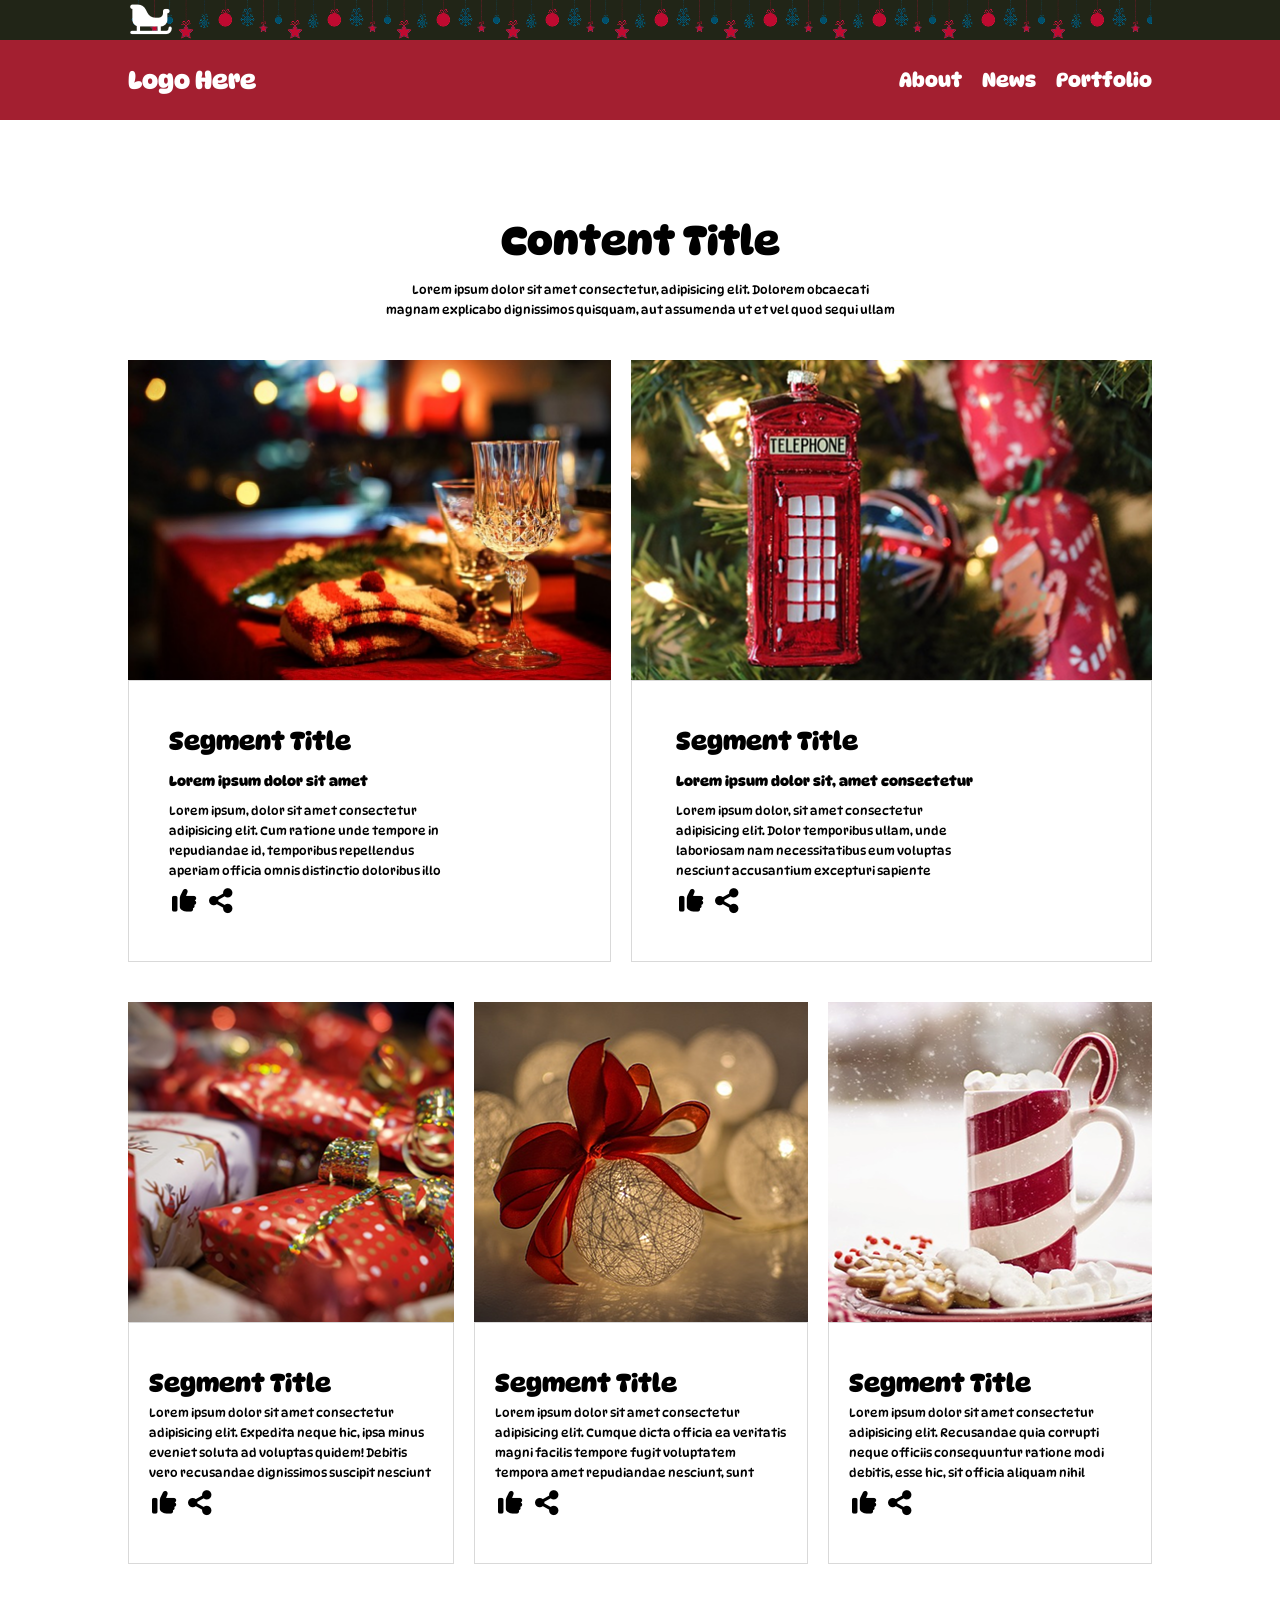
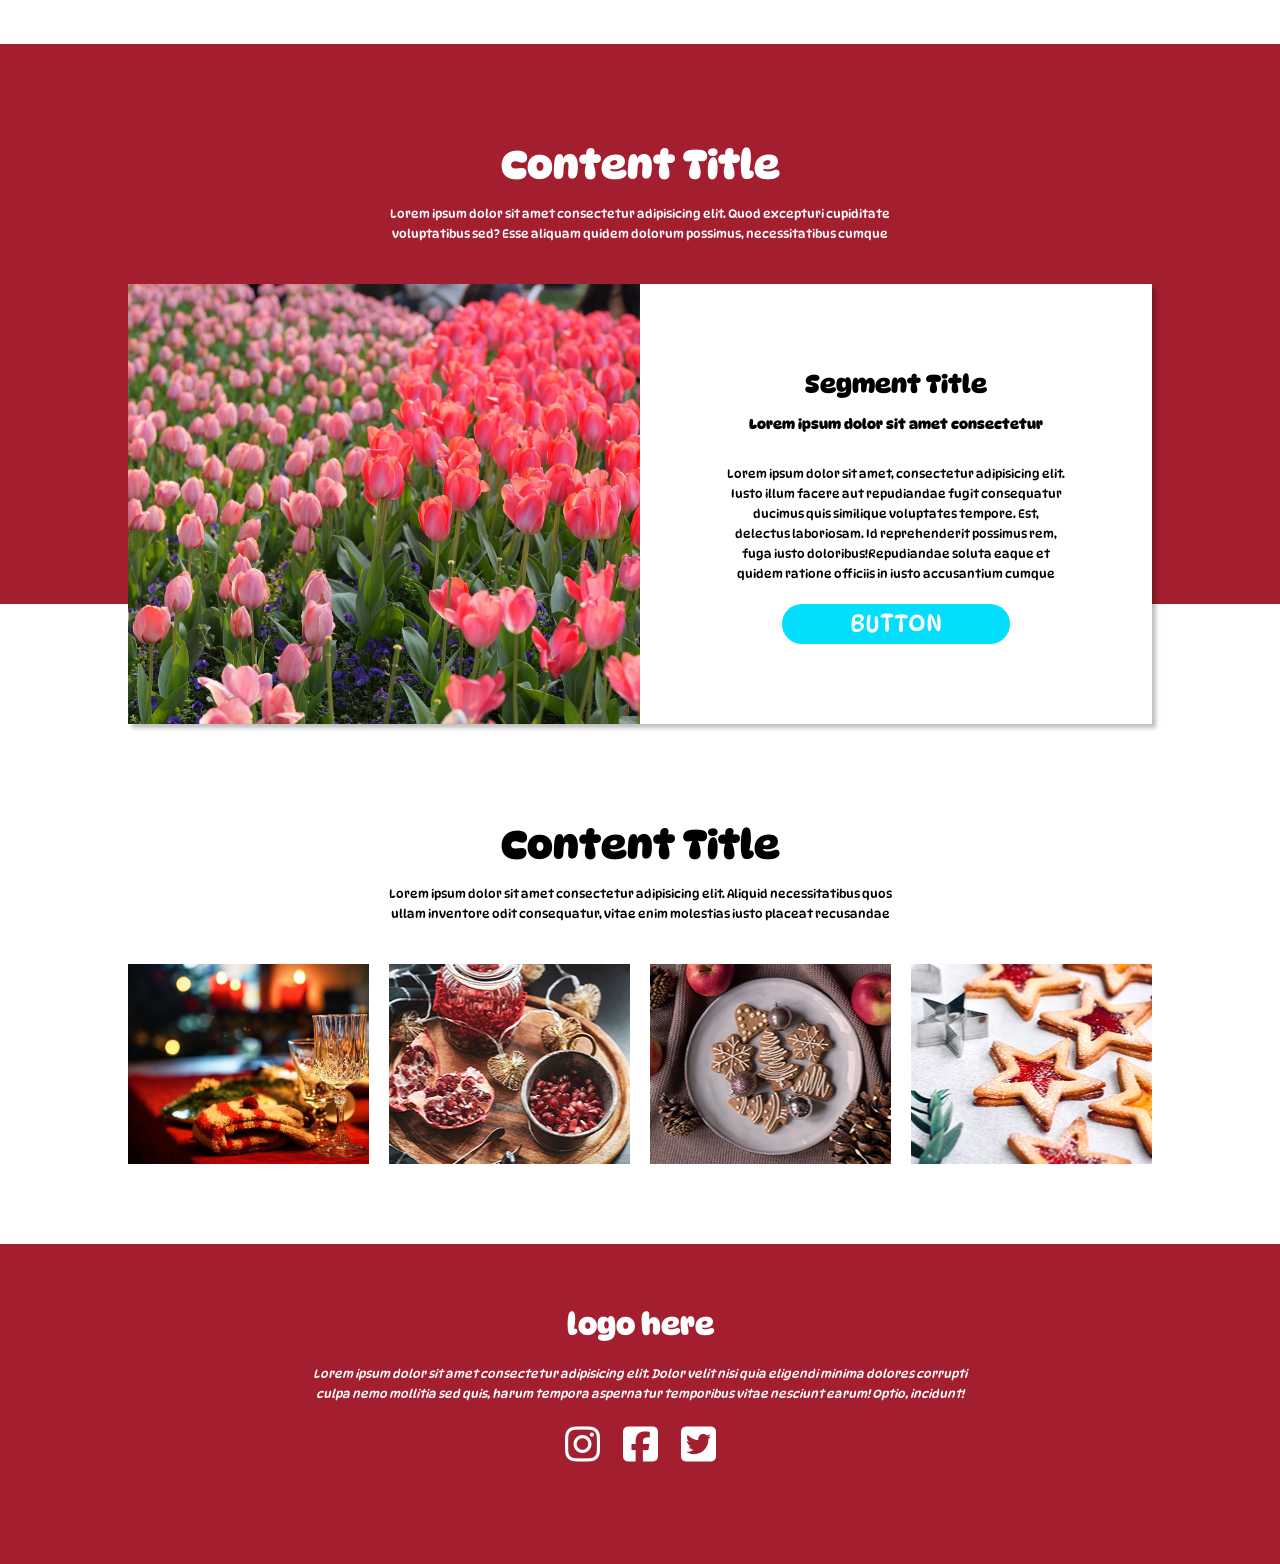
==== commit a52f8b1d: "최종" ====
--- a/index.html
+++ b/index.html
@@ -119,6 +119,7 @@
             <section>
                 <article>
                     <div class="image">
+                        <input type="checkbox"  id="btn">
                         <video src="./image/191724-891315404_tiny.mp4" muted autoplay loop></video>
                     </div>
                     <div class="texts">
@@ -133,7 +134,9 @@
                                 repellat, aliquid voluptas error, a mollitia, quo iure fuga ad. Error accusantium odio
                                 officiis voluptatibus amet, rerum soluta nesciunt! Odit dignissimos a
                                 reprehenderit!</span></p>
-                        <button>button</button>
+                        <button>
+                            <label for="btn">button</label>
+                        </button>
                     </div>
                 </article>
             </section>
--- a/css/20260411exe01.css
+++ b/css/20260411exe01.css
@@ -11,7 +11,7 @@
     width: 80%;
     max-width: 1080px;
     margin: 0 auto;
-    text-align: center;
+
     background-image: url('../image/ball-1906468_640\ 1.png');
     background-repeat: repeat-x;
     
@@ -20,12 +20,14 @@
     line-height: 40px;
     font-size: 35px;
     color: #fff;
+    animation: move 8s infinite linear;
 }
 
 
 /* header 영역 */
 .hdr-wrap{
     background-color: #a31f30;
+    animation: ani 0.5s 3;
 }
 .hdr-wrap>header{
     width: 80%;
@@ -36,7 +38,7 @@
     line-height: 80px;
     color: #fff;
     font-weight: 700;
-    text-transform:  capitalize;
+    text-transform: capitalize;
 }
 .hdr-wrap>header>h1{
     font-size: 25px;
@@ -211,10 +213,19 @@
 }
 .cnt2>section>article>.image{
     width: 50%;
+    background-image: url('../image/fang-yu-huan-tulips-10177803_1920.jpg');
+}
+.cnt2>section>article>.image>input{
+    display: none;
+}
+.cnt2>section>article>.image>input:checked+video{
+    opacity: 0;
 }
 .cnt2>section>article>.image>video{
     height: 100%;
     object-fit: cover;
+    opacity: 1;
+    transition: opacity 0.5s; 
 }
 .cnt2>section>article>.texts{
     width: 50%;
@@ -233,11 +244,15 @@
     width: calc(100% / 6 * 4);
     margin-top: 20px;
     font-size: 24px;
-    background-color: #212517;
+    background-color: #02defc;
     color: #fff;
     text-transform:  uppercase;
     border-radius: 20px;
     cursor: pointer;
+    
+}
+.cnt2>section>article>.texts>button>.hover{
+    animation: btn 0.5s infinite;
 }
 
 
@@ -468,8 +483,56 @@
         display: block;
         font-size: 30px;
     }
-
- 
+    .cnt3>section>article>.image{
+        width: 100%;
+    }
+}
+
+@keyframes ani {
+    0% {
+    /* 0퍼센트 시점일 때 적용될 CSS */
+    background-color: #88ff00;
+  }
+    50% {
+    /* 50퍼센트 시점일 때 적용될 CSS */
+    background-color: #02defc;
+  }
+    75% {
+    /* 75퍼센트 시점일 때 적용될 CSS */
+    background-color: #6a0de2;
+  }
+    100% {
+    /* 100퍼센트 시점일 때 적용될 CSS */
+    background-color: #88ff00;
+  }
+}
+
+@keyframes btn {
+    0% {
+    background-color: #02defc;
+    }
+     50% {
+    background-color: #00ff6a;
+  }
+    100%{
+    background-color: #e00000;
+    }
+
+}
+
+@keyframes move {
+    0%{
+    margin-left: 0%;
+    }
+
+    50%{
+    margin-left: calc(100% - 45px);
+    }
+
+    100%{
+    margin-left: 0%;
+    }
+
 }
 
 
